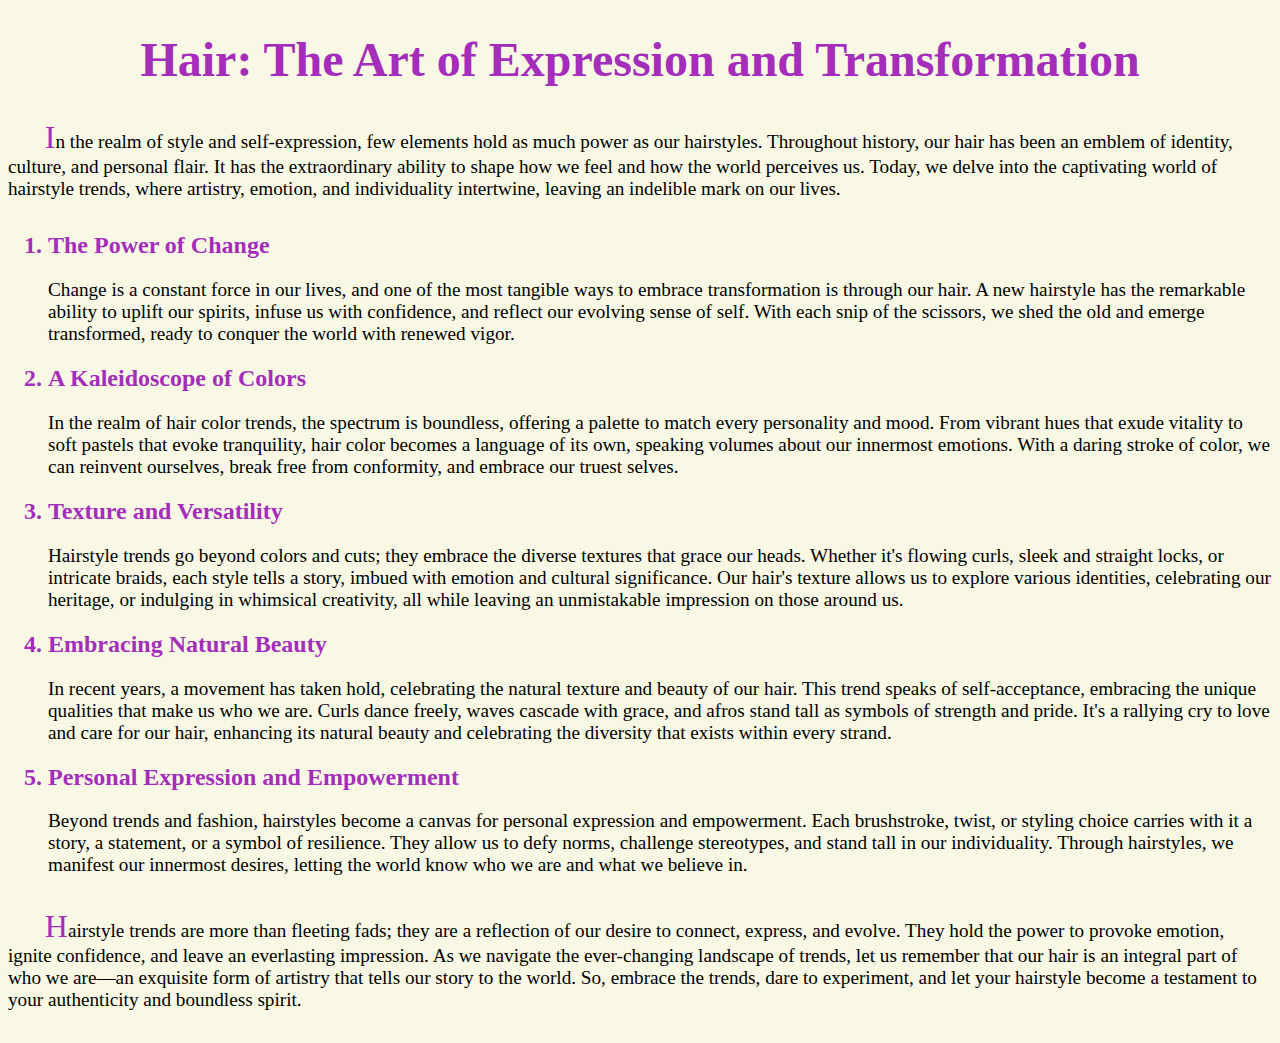
==== html/blog.html @ 09fd1f0a "June 07 2023" ====
<!DOCTYPE html>
<html lang="en">
<head>
    <meta charset="UTF-8">
    <meta http-equiv="X-UA-Compatible" content="IE=edge">
    <meta name="viewport" content="width=device-width, initial-scale=1.0">
    <title>Abbigale Mougenot's Blog</title>
    <link rel="stylesheet" href="../css/blog.css">
</head>
<body>
    <h1>Hair: The Art of Expression and Transformation</h1>

    <p class="space">In the realm of style and self-expression, few elements hold as much power as our hairstyles. Throughout history, our hair has been
        an emblem of identity, culture, and personal flair. It has the extraordinary ability to shape how we feel and how the world perceives
        us. Today, we delve into the captivating world of hairstyle trends, where artistry, emotion, and individuality intertwine, leaving an
        indelible mark on our lives.
    </p>

    <ol>
        <h2><li>The Power of Change</h2>
            <p>Change is a constant force in our lives, and one of the most tangible ways to embrace transformation is through our hair. A new
                hairstyle has the remarkable ability to uplift our spirits, infuse us with confidence, and reflect our evolving sense of self. With each
                snip of the scissors, we shed the old and emerge transformed, ready to conquer the world with renewed vigor.
            </p>
        </li>

        <h2><li>A Kaleidoscope of Colors</h2>
            <p>In the realm of hair color trends, the spectrum is boundless, offering a palette to match every personality and mood. From vibrant
                hues that exude vitality to soft pastels that evoke tranquility, hair color becomes a language of its own, speaking volumes about our
                innermost emotions. With a daring stroke of color, we can reinvent ourselves, break free from conformity, and embrace our truest
                selves.
            </p>
        </li>

        <h2><li>Texture and Versatility</h2>
            <p>Hairstyle trends go beyond colors and cuts; they embrace the diverse textures that grace our heads. Whether it's flowing curls, sleek
                and straight locks, or intricate braids, each style tells a story, imbued with emotion and cultural significance. Our hair's texture allows
                us to explore various identities, celebrating our heritage, or indulging in whimsical creativity, all while leaving an unmistakable
                impression on those around us.
            </p>
        </li>

        <h2><li>Embracing Natural Beauty</h2>
            <p>In recent years, a movement has taken hold, celebrating the natural texture and beauty of our hair. This trend speaks of
                self-acceptance, embracing the unique qualities that make us who we are. Curls dance freely, waves cascade with grace, and afros
                stand tall as symbols of strength and pride. It's a rallying cry to love and care for our hair, enhancing its natural beauty and
                celebrating the diversity that exists within every strand.
            </p>
        </li>

        <h2><li>Personal Expression and Empowerment</h2>
            <p>Beyond trends and fashion, hairstyles become a canvas for personal expression and empowerment. Each brushstroke, twist, or
                styling choice carries with it a story, a statement, or a symbol of resilience. They allow us to defy norms, challenge stereotypes, and
                stand tall in our individuality. Through hairstyles, we manifest our innermost desires, letting the world know who we are and what we
                believe in.
            </p>
        </li>

    </ol>

    <p class="space">
        Hairstyle trends are more than fleeting fads; they are a reflection of our desire to connect, express, and evolve. They hold the power
        to provoke emotion, ignite confidence, and leave an everlasting impression. As we navigate the ever-changing landscape of trends,
        let us remember that our hair is an integral part of who we are—an exquisite form of artistry that tells our story to the world. So,
        embrace the trends, dare to experiment, and let your hairstyle become a testament to your authenticity and boundless spirit.
    </p>
    
</body>
</html>
---- css/blog.css ----
*{
    color: black;
}

body{
    /* background: linear-gradient(to top right, rgba(67, 2, 87, 0.794), rgba(1, 19, 69, 0.884)); */
    background-color: rgba(245, 245, 220, 0.734);
}

h1{
    text-align: center;
    color: rgb(164, 45, 186);
    font-size: 3rem;
}

p{
    font-size: larger;
}

h2 > li{
    color: rgb(164, 45, 186);
}

.space{
    margin: 2rem auto;
}

.space::first-letter{
    margin-left: 2.3rem;
    font-size: 2rem;
    color: rgb(164, 45, 186);
}
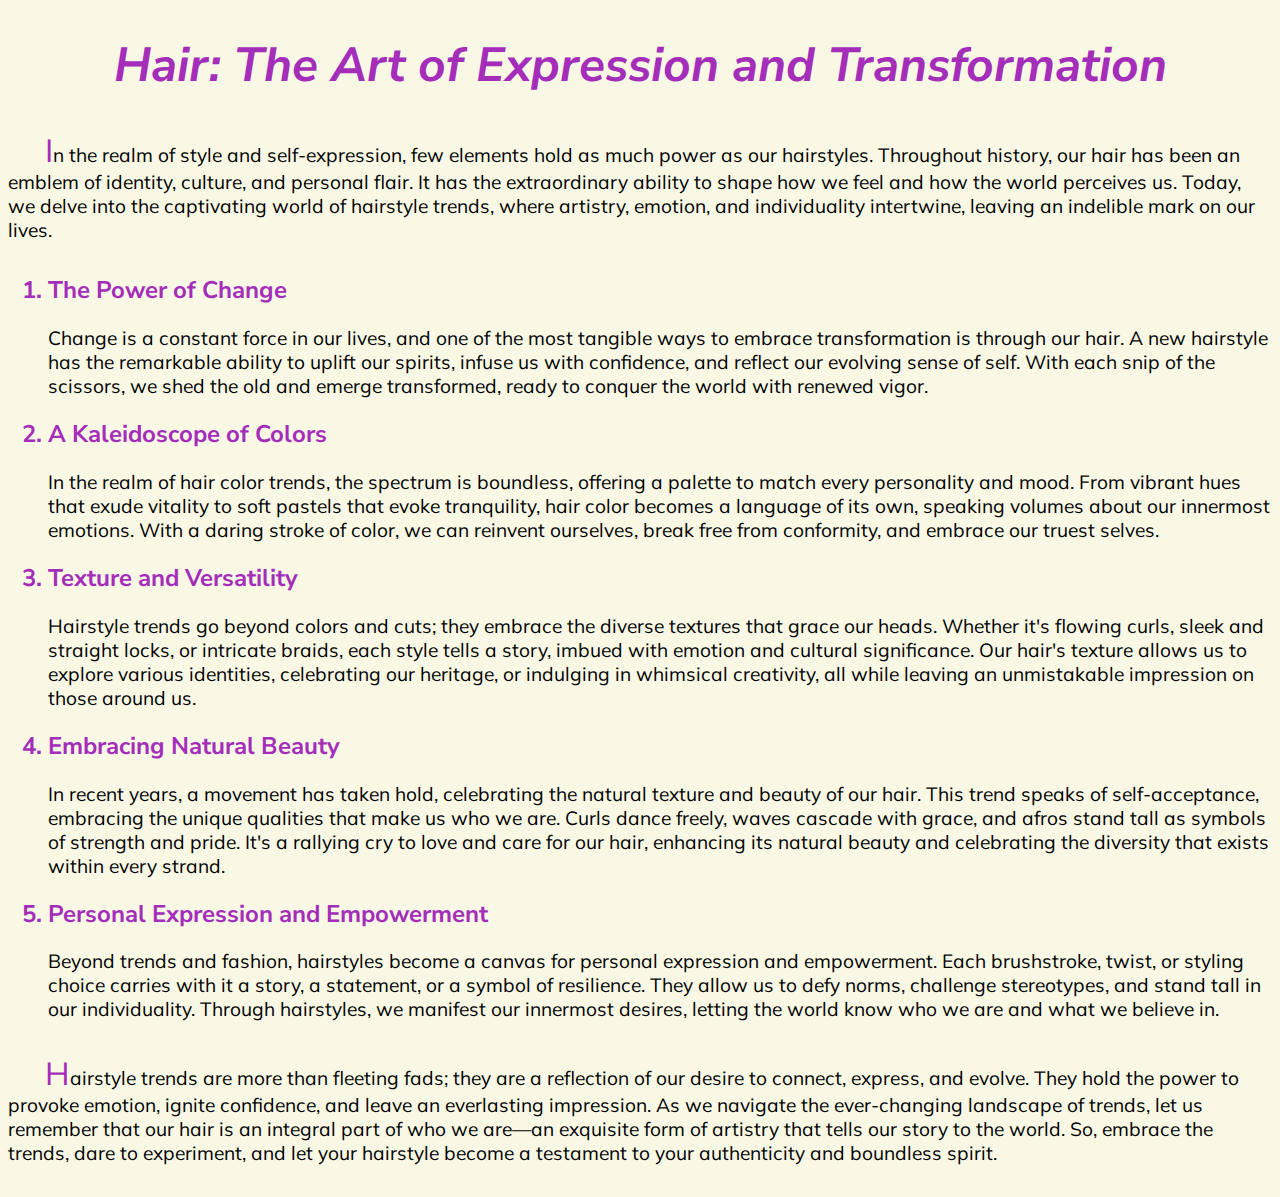
==== commit 198d5b58: "June 07 2023" ====
--- a/html/blog.html
+++ b/html/blog.html
@@ -6,6 +6,9 @@
     <meta name="viewport" content="width=device-width, initial-scale=1.0">
     <title>Abbigale Mougenot's Blog</title>
     <link rel="stylesheet" href="../css/blog.css">
+    <link rel="preconnect" href="https://fonts.googleapis.com">
+    <link rel="preconnect" href="https://fonts.gstatic.com" crossorigin>
+    <link href="https://fonts.googleapis.com/css2?family=Mulish&family=Nunito+Sans&display=swap" rel="stylesheet">
 </head>
 <body>
     <h1>Hair: The Art of Expression and Transformation</h1>
--- a/css/blog.css
+++ b/css/blog.css
@@ -11,14 +11,19 @@
     text-align: center;
     color: rgb(164, 45, 186);
     font-size: 3rem;
+    font-family: 'Nunito Sans', sans-serif;
+    font-style: italic;
 }
 
-p{
+p, p>li{
     font-size: larger;
+    font-family: 'Mulish', sans-serif;
+    margin: 1rem auto;
 }
 
 h2 > li{
     color: rgb(164, 45, 186);
+    font-family: 'Nunito Sans', sans-serif;
 }
 
 .space{
@@ -29,4 +34,5 @@
     margin-left: 2.3rem;
     font-size: 2rem;
     color: rgb(164, 45, 186);
-}+}
+
